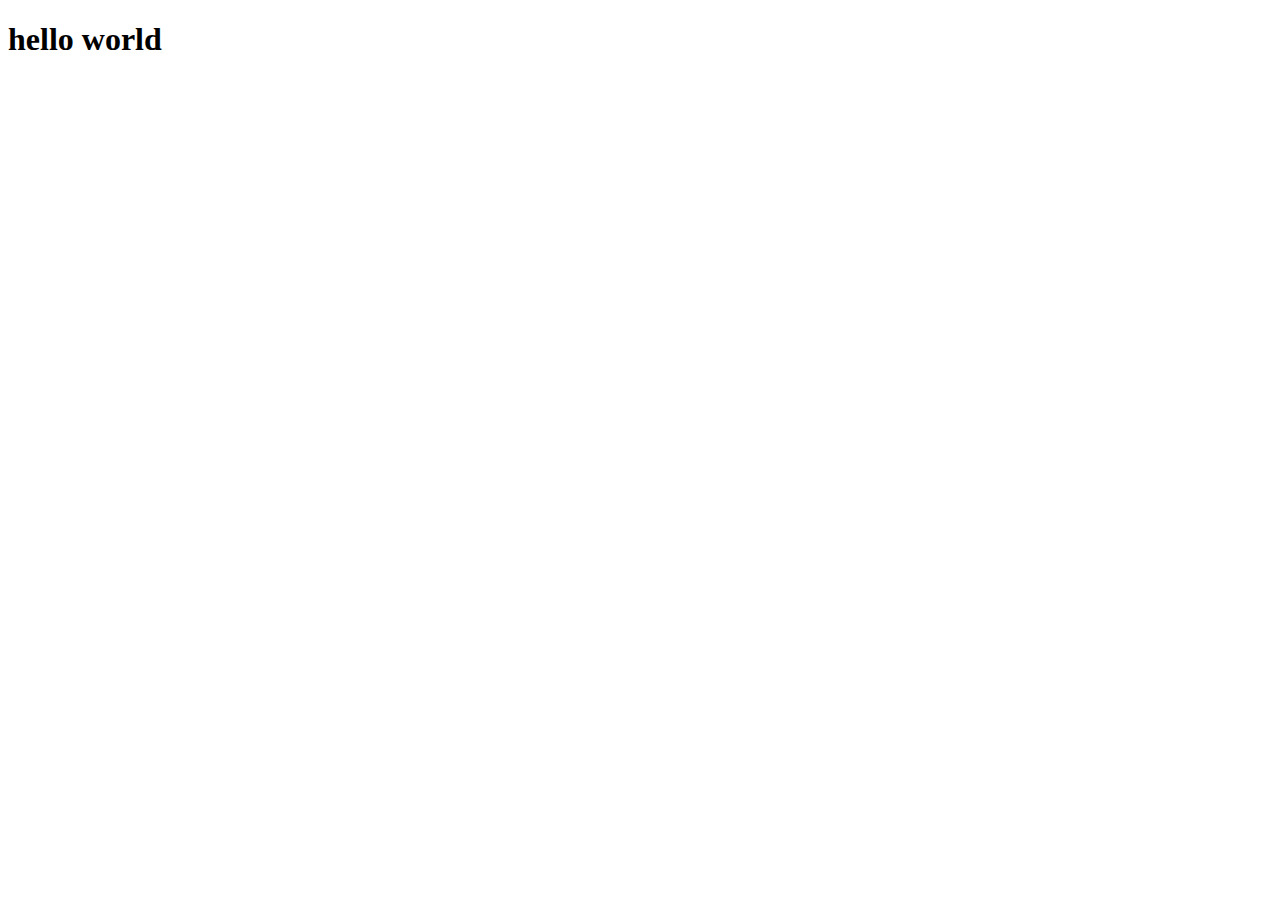
==== index.html @ 06ed914a "Create index.html" ====
<!DOCTYPE html>
<html lang="nb">
<head>
    <meta charset="UTF-8">
    <meta name="viewport" content="width=device-width, initial-scale=1.0">
    <title>Anndreas github page</title>
</head>
<body>

  <h1>hello world</h1>
    
</body>
</html>
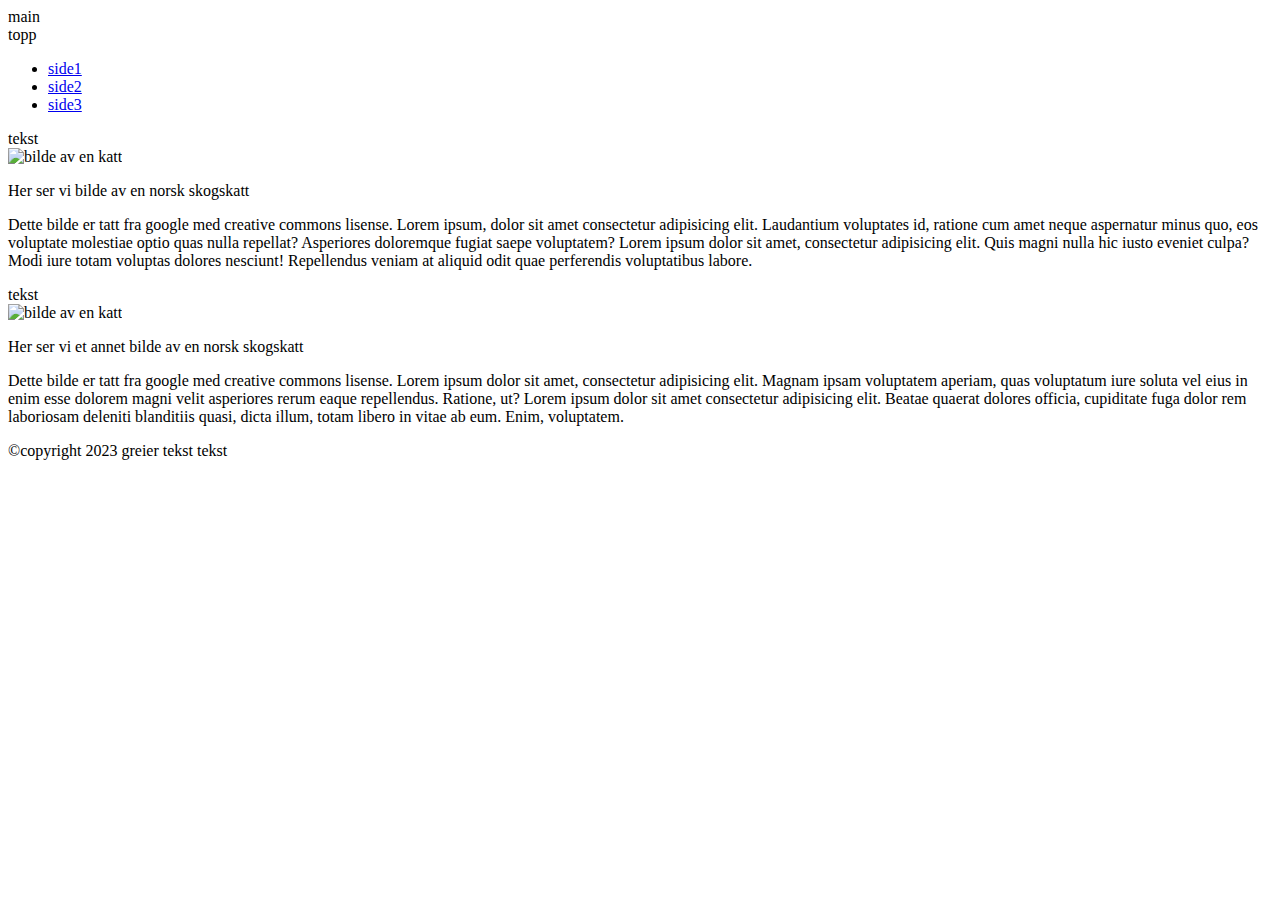
==== commit 91fee19e: "Add files via upload" ====
--- a/index.html
+++ b/index.html
@@ -3,11 +3,57 @@
 <head>
     <meta charset="UTF-8">
     <meta name="viewport" content="width=device-width, initial-scale=1.0">
-    <title>Anndreas github page</title>
+    <title>Andreasskiski hjemmeside</title>
+    <link rel="stylesheet" href="css/index.css">
 </head>
 <body>
+    <div class="main">
+        main
+        <div class="topp">
+            topp
 
-  <h1>hello world</h1>
+        </div> <!-- slutt topp -->
+        <div class="nav">
+
+            <ul>
+                <li><a href="#">side1</a></li>
+                <li><a href="#">side2</a></li>
+                <li><a href="#">side3</a></li>
+            </ul>
+
+        </div> <!-- slutt nav -->
+
+        <div class="innhold">
+            
+            <div class="artikkel">
+                tekst
+                <div class="artikkelbilde">
+            <img src="images/katt 2.jpg" alt="bilde av en katt" width="200px">
+                </div> <!--slutt img-->
+            <p> Her ser vi bilde av en norsk skogskatt </p>
+            <p> Dette bilde er tatt fra google med creative commons lisense. Lorem ipsum, dolor sit amet consectetur adipisicing elit. Laudantium voluptates id, ratione cum amet neque aspernatur minus quo, eos voluptate molestiae optio quas nulla repellat? Asperiores doloremque fugiat saepe voluptatem? 
+            Lorem ipsum dolor sit amet, consectetur adipisicing elit. Quis magni nulla hic iusto eveniet culpa? Modi iure totam voluptas dolores nesciunt! Repellendus veniam at aliquid odit quae perferendis voluptatibus labore.</p>
+            </div> <!-- slutt artikkel -->
+
+            <div class="artikkel">
+                tekst
+                <div class="artikkelbilde">
+                    <img src="images/katt 2.jpg" alt="bilde av en katt" width="200px">
+                </div> <!--slutt img-->
+                
+                <p>Her ser vi et annet bilde av en norsk skogskatt</p>
+                <p> Dette bilde er tatt fra google med creative commons lisense. Lorem ipsum dolor sit amet, consectetur adipisicing elit. Magnam ipsam voluptatem aperiam, quas voluptatum iure soluta vel eius in enim esse dolorem magni velit asperiores rerum eaque repellendus. Ratione, ut?
+                Lorem ipsum dolor sit amet consectetur adipisicing elit. Beatae quaerat dolores officia, cupiditate fuga dolor rem laboriosam deleniti blanditiis quasi, dicta illum, totam libero in vitae ab eum. Enim, voluptatem.</p>
+            </div> <!-- slutt artikkel -->
+
+        </div> <!-- slutt innhold -->
+
+        <div class="footer">
+            ©copyright 2023 greier tekst tekst
+        </div> <!-- slutt footer -->
+
+    </div> <!-- slutt main -->
+
     
 </body>
-</html>
+</html>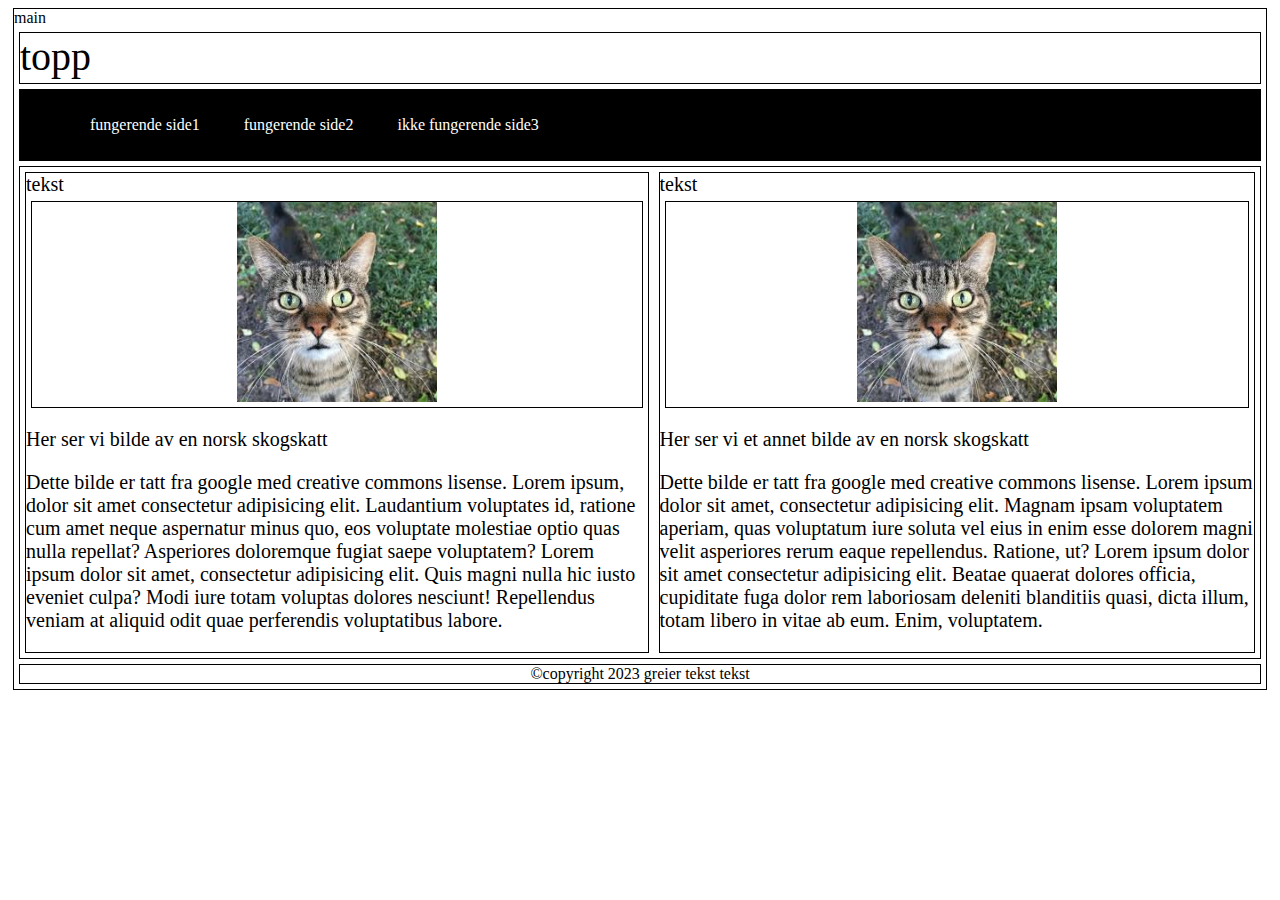
==== commit 79e9c27f: "Update index.html" ====
--- a/index.html
+++ b/index.html
@@ -16,9 +16,9 @@
         <div class="nav">
 
             <ul>
-                <li><a href="#">side1</a></li>
-                <li><a href="#">side2</a></li>
-                <li><a href="#">side3</a></li>
+                <li><a href="index">fungerende side1</a></li>
+                <li><a href="oppgave5">fungerende side2</a></li>
+                <li><a href="#">ikke fungerende side3</a></li>
             </ul>
 
         </div> <!-- slutt nav -->
@@ -56,4 +56,4 @@
 
     
 </body>
-</html>+</html>
--- a/css/index.css
+++ b/css/index.css
@@ -0,0 +1,71 @@
+div{
+    border: black 1px solid;
+    margin: 5px;
+}
+
+.topp{
+    height: 50px;
+    font-size: 40px;
+}
+
+.nav {
+    background-color: black;
+    color: white;
+    padding: 10px;
+    display: flex;
+    
+    
+}
+
+.nav li{
+    display: inline;
+    
+    
+}
+
+.nav a{
+    text-decoration: none;
+    color:white;
+    
+    
+   /*      top, right, bottom, left*/
+    padding: 30px 20px 30px 20px;
+
+    
+}
+
+.nav a:hover{
+    text-decoration: underline;
+    color: black;
+    background-color:white;
+    font-weight: bold;
+    
+}
+
+.innhold{
+    display: flex;
+    font-size: 20px;
+    
+    
+}
+
+.artikkel{
+    border: black 1px solid;
+    margin: 5px;
+}
+
+@media (max-width: 800px) {
+    .innhold {
+      flex-direction: column;
+    }
+  }
+
+
+
+.artikkelbilde{
+    text-align: center;
+}
+
+.footer{
+    text-align: center;
+}
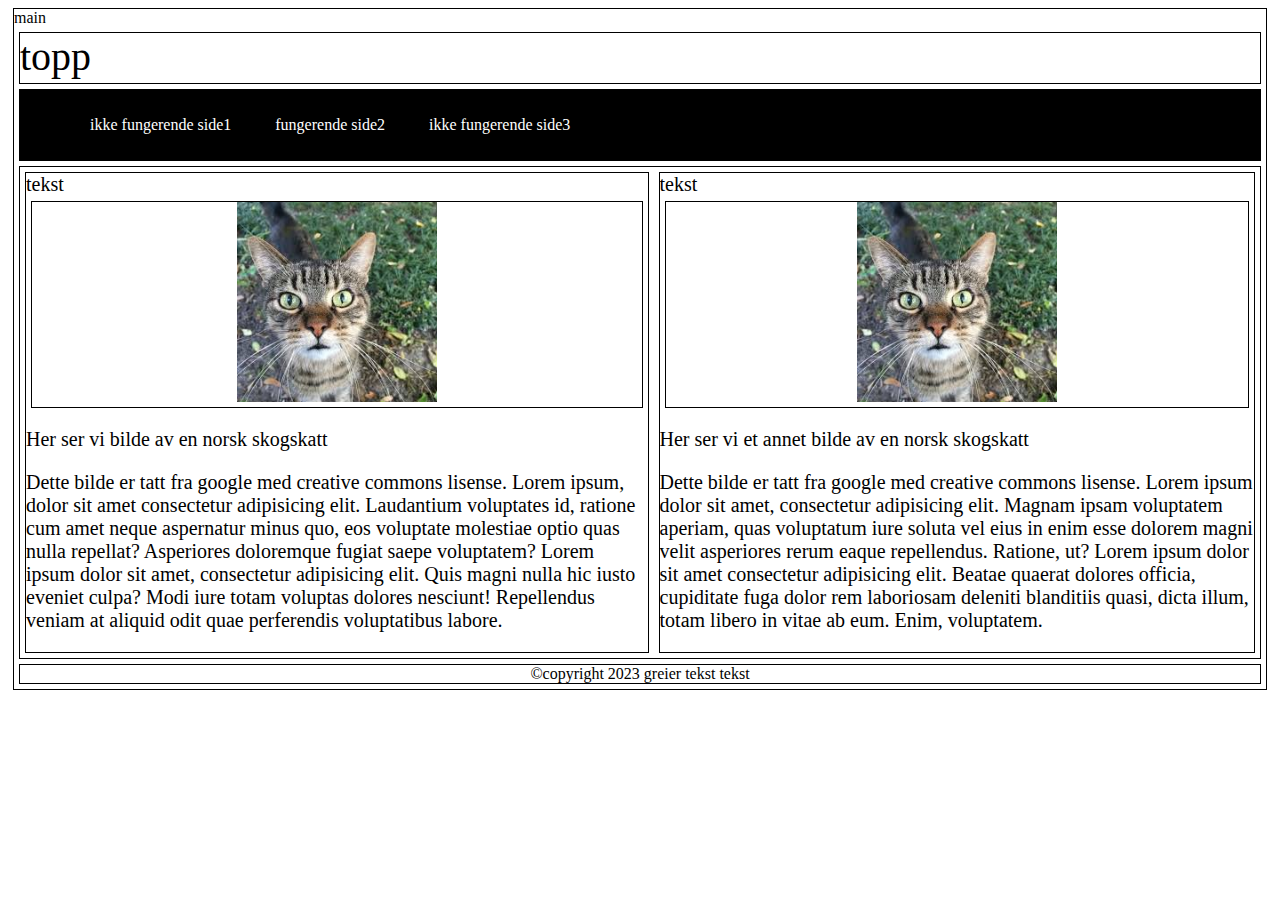
==== commit 36218d0d: "Update index.html" ====
--- a/index.html
+++ b/index.html
@@ -16,7 +16,7 @@
         <div class="nav">
 
             <ul>
-                <li><a href="index">fungerende side1</a></li>
+                <li><a href="#"> ikke fungerende side1</a></li>
                 <li><a href="oppgave5">fungerende side2</a></li>
                 <li><a href="#">ikke fungerende side3</a></li>
             </ul>
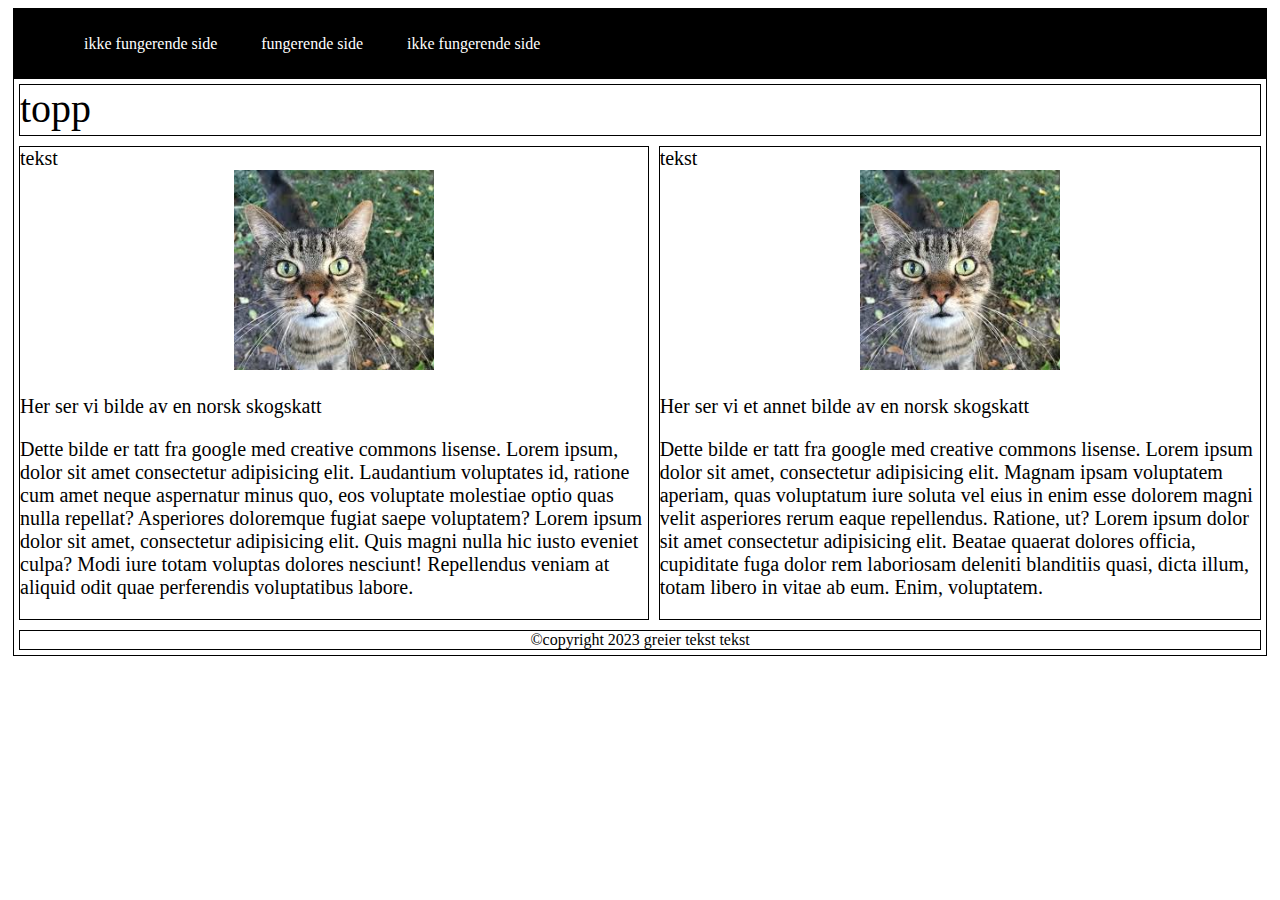
==== commit ad50e66d: "Add files via upload" ====
--- a/index.html
+++ b/index.html
@@ -8,20 +8,23 @@
 </head>
 <body>
     <div class="main">
-        main
+        
+
+        <div class="nav">
+
+            <ul>
+                <li><a href="#"> ikke fungerende side</a></li>
+                <li><a href="side1/index.html">fungerende side</a></li>
+                <li><a href="#">ikke fungerende side</a></li>
+            </ul>
+
+        </div> <!-- slutt nav -->
+
         <div class="topp">
             topp
 
         </div> <!-- slutt topp -->
-        <div class="nav">
-
-            <ul>
-                <li><a href="#"> ikke fungerende side1</a></li>
-                <li><a href="oppgave5">fungerende side2</a></li>
-                <li><a href="#">ikke fungerende side3</a></li>
-            </ul>
-
-        </div> <!-- slutt nav -->
+        
 
         <div class="innhold">
             
--- a/css/index.css
+++ b/css/index.css
@@ -1,11 +1,19 @@
-div{
+/* div{
     border: black 1px solid;
     margin: 5px;
+} 
+ */
+.main{
+    border: black 1px solid;
+    margin: 5px;
+    padding: -5px;
 }
 
 .topp{
     height: 50px;
     font-size: 40px;
+    border: black 1px solid;
+    margin: 5px;
 }
 
 .nav {
@@ -13,7 +21,8 @@
     color: white;
     padding: 10px;
     display: flex;
-    
+    position: sticky;
+    top: 0;
     
 }
 
@@ -68,4 +77,6 @@
 
 .footer{
     text-align: center;
+    border: black 1px solid;
+    margin: 5px;
 }
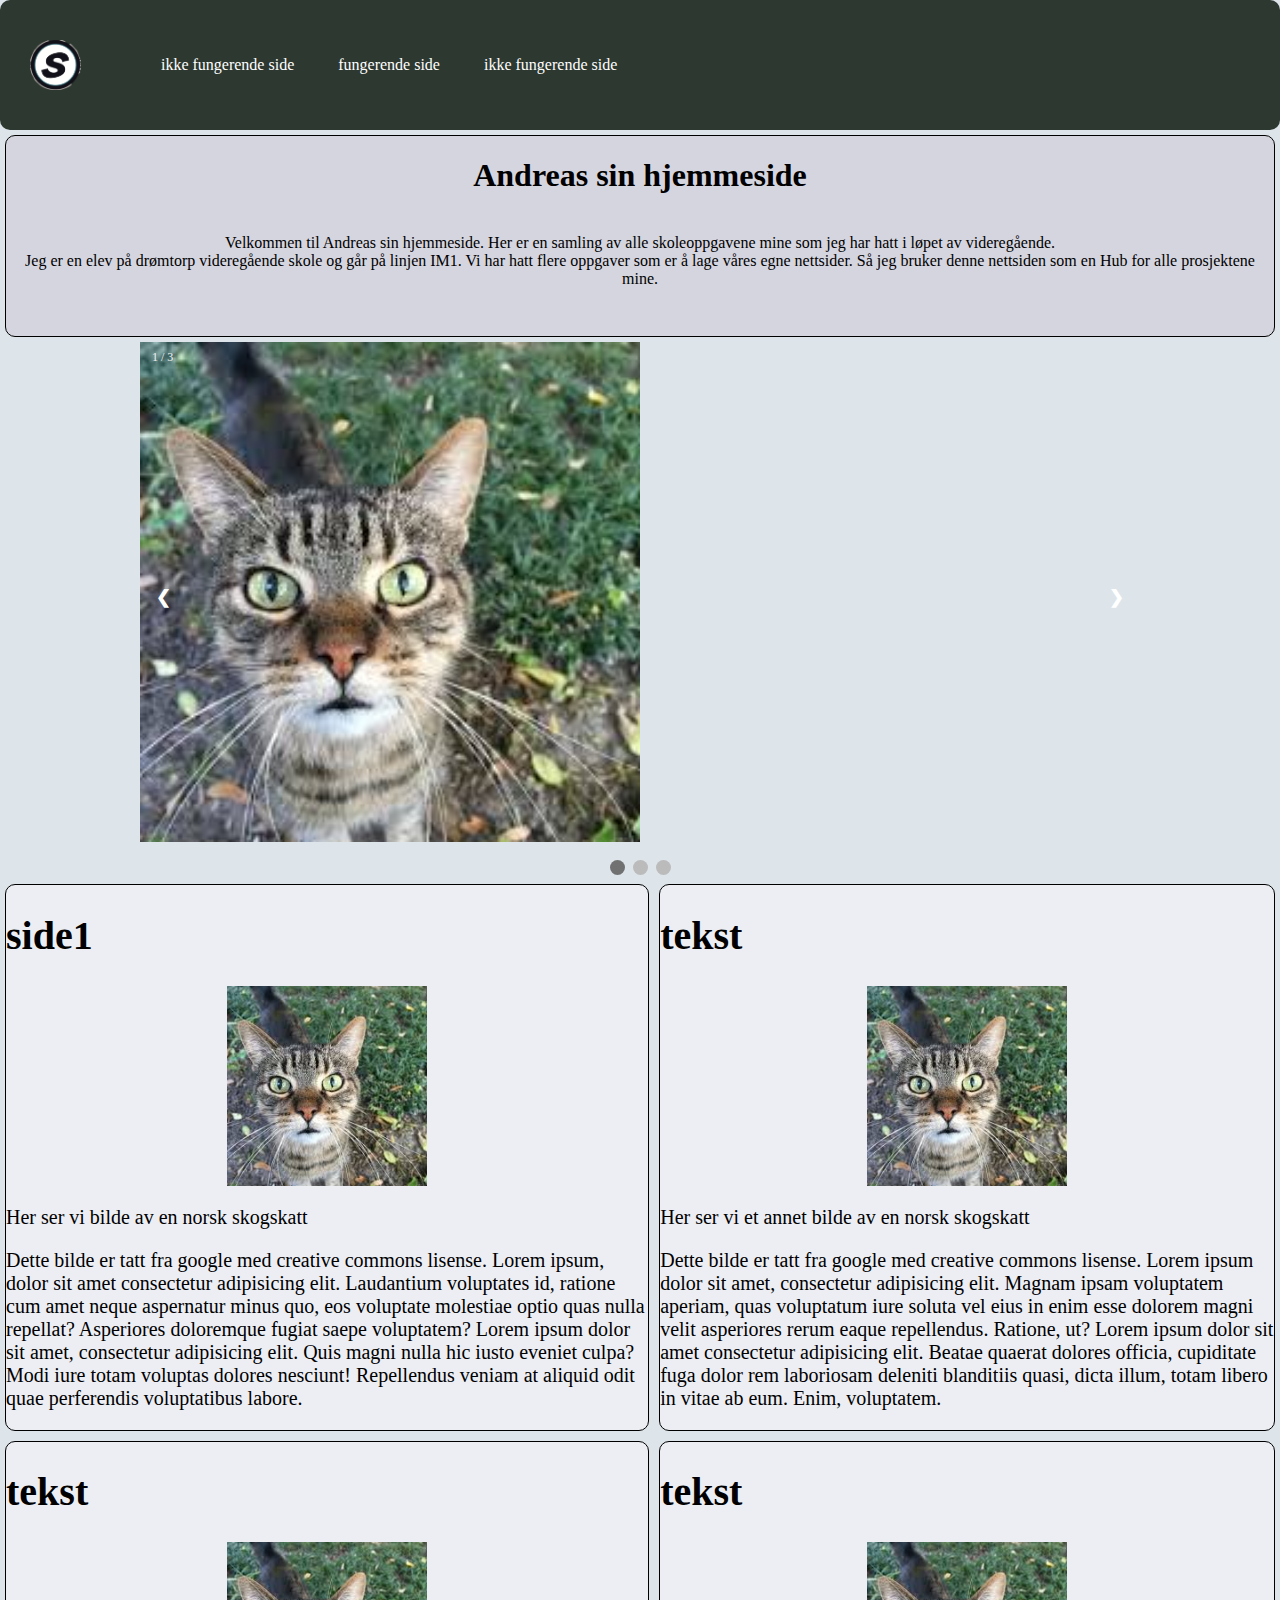
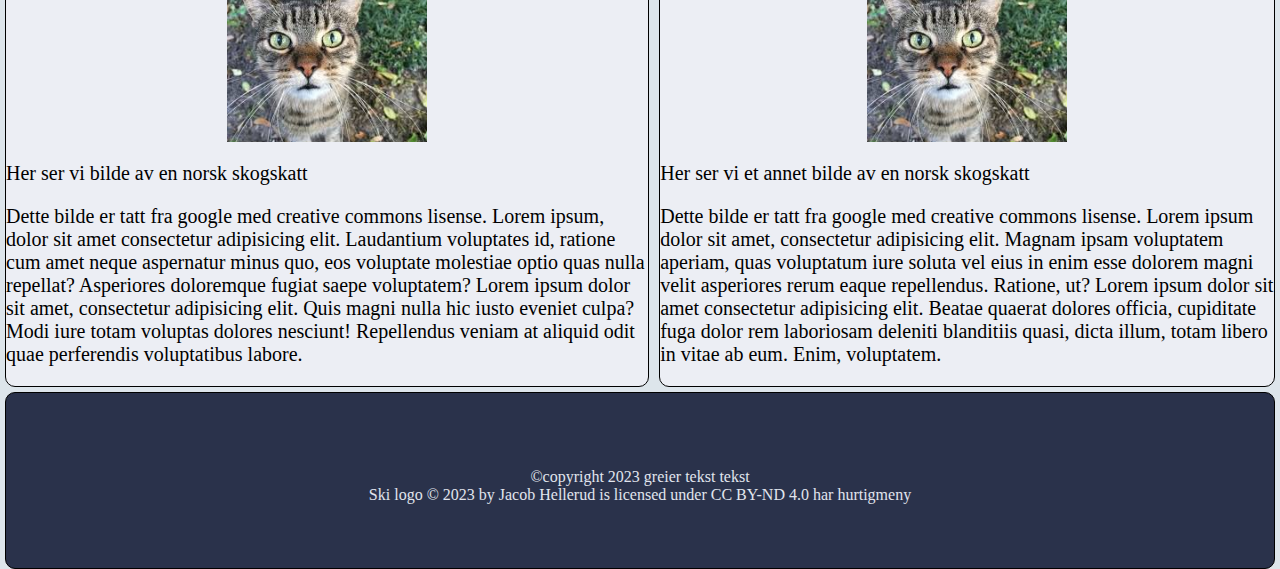
==== commit 2079b01e: "Add files via upload" ====
--- a/index.html
+++ b/index.html
@@ -11,7 +11,8 @@
         
 
         <div class="nav">
-
+            <a href="#"> <img src="images/andyyyyyy.png" alt="andreas-logo" height="50px">
+            </a>
             <ul>
                 <li><a href="#"> ikke fungerende side</a></li>
                 <li><a href="side1/index.html">fungerende side</a></li>
@@ -21,42 +22,155 @@
         </div> <!-- slutt nav -->
 
         <div class="topp">
-            topp
+            <h1>Andreas sin hjemmeside</h1>
 
+            <br>
+
+            Velkommen til Andreas sin hjemmeside. Her er en samling av alle skoleoppgavene mine som jeg har hatt i løpet av videregående. 
+            <br>
+            Jeg er en elev på drømtorp videregående skole og går på linjen IM1. Vi har hatt flere oppgaver som er å lage våres egne nettsider. Så jeg bruker denne nettsiden som en Hub for alle prosjektene mine.
+          
         </div> <!-- slutt topp -->
+
+
+
+        <div class="slideshow-container">
+
+            <div class="mySlides fade">
+              <div class="numbertext">1 / 3</div>
+              <img src="images/katt 2.jpg" style="width:500px">
+              <div class="text"></div>
+            </div>
+            
+            <div class="mySlides fade">
+              <div class="numbertext">2 / 3</div>
+              <img src="images/katt 2.jpg" style="width:500px">
+              <div class="text"></div>
+            </div>
+
+            
+            
+            <div class="mySlides fade" id="mySlides">
+              <div class="numbertext">3 / 3</div>
+              <img src="images/katt 2.jpg" style="width:500px">
+              <div class="text"></div>
+            </div>
+            
+            <a class="prev" onclick="plusSlides(-1)">❮</a>
+            <a class="next" onclick="plusSlides(1)">❯</a>
+            
+        </div> <!-- slutt slideshow-container -->
+            <br>
+            
+        <div style="text-align:center">
+              <span class="dot" onclick="currentSlide(1)"></span> 
+              <span class="dot" onclick="currentSlide(2)"></span> 
+              <span class="dot" onclick="currentSlide(3)"></span> 
+        </div>
+
+
+
+
+
         
 
         <div class="innhold">
+
             
-            <div class="artikkel">
-                tekst
-                <div class="artikkelbilde">
-            <img src="images/katt 2.jpg" alt="bilde av en katt" width="200px">
-                </div> <!--slutt img-->
-            <p> Her ser vi bilde av en norsk skogskatt </p>
-            <p> Dette bilde er tatt fra google med creative commons lisense. Lorem ipsum, dolor sit amet consectetur adipisicing elit. Laudantium voluptates id, ratione cum amet neque aspernatur minus quo, eos voluptate molestiae optio quas nulla repellat? Asperiores doloremque fugiat saepe voluptatem? 
-            Lorem ipsum dolor sit amet, consectetur adipisicing elit. Quis magni nulla hic iusto eveniet culpa? Modi iure totam voluptas dolores nesciunt! Repellendus veniam at aliquid odit quae perferendis voluptatibus labore.</p>
-            </div> <!-- slutt artikkel -->
+            <div class="underinnhold">
+                <a href="side1/index.html">
+                <div class="artikkel">
+                    <h1>side1</h1>
+                    <div class="artikkelbilde">
+                        <img src="images/katt 2.jpg" alt="bilde av en katt" width="200px">
+                    </div> <!--slutt img-->
+                    <p> Her ser vi bilde av en norsk skogskatt </p>
+                    <p> Dette bilde er tatt fra google med creative commons lisense. Lorem ipsum, dolor sit amet consectetur adipisicing elit. Laudantium voluptates id, ratione cum amet neque aspernatur minus quo, eos voluptate molestiae optio quas nulla repellat? Asperiores doloremque fugiat saepe voluptatem? 
+                    Lorem ipsum dolor sit amet, consectetur adipisicing elit. Quis magni nulla hic iusto eveniet culpa? Modi iure totam voluptas dolores nesciunt! Repellendus veniam at aliquid odit quae perferendis voluptatibus labore.</p>
+               
+                   
 
-            <div class="artikkel">
-                tekst
-                <div class="artikkelbilde">
-                    <img src="images/katt 2.jpg" alt="bilde av en katt" width="200px">
-                </div> <!--slutt img-->
+                </div> <!-- slutt artikkel -->
+                </a>
+               
+                <a href="#">
+                <div class="artikkel">
+                    <h1>tekst</h1>
+                    <div class="artikkelbilde">
+                        <img src="images/katt 2.jpg" alt="bilde av en katt" width="200px">
+                    </div> <!--slutt img-->
+                    
+                    <p>Her ser vi et annet bilde av en norsk skogskatt</p>
+                    <p> Dette bilde er tatt fra google med creative commons lisense. Lorem ipsum dolor sit amet, consectetur adipisicing elit. Magnam ipsam voluptatem aperiam, quas voluptatum iure soluta vel eius in enim esse dolorem magni velit asperiores rerum eaque repellendus. Ratione, ut?
+                    Lorem ipsum dolor sit amet consectetur adipisicing elit. Beatae quaerat dolores officia, cupiditate fuga dolor rem laboriosam deleniti blanditiis quasi, dicta illum, totam libero in vitae ab eum. Enim, voluptatem.</p>
+                </div> <!-- slutt artikkel -->
+                </a>
+
+
+            </div> <!-- slutt underinnhold -->
+
+
+
+
+
+            <div class="underinnhold">
+                <a href="#">
+                <div class="artikkel">
+                    <h1>tekst</h1>
+                    <div class="artikkelbilde">
+                        <img src="images/katt 2.jpg" alt="bilde av en katt" width="200px">
+                    </div> <!--slutt img-->
+                    <p> Her ser vi bilde av en norsk skogskatt </p>
+                    <p> Dette bilde er tatt fra google med creative commons lisense. Lorem ipsum, dolor sit amet consectetur adipisicing elit. Laudantium voluptates id, ratione cum amet neque aspernatur minus quo, eos voluptate molestiae optio quas nulla repellat? Asperiores doloremque fugiat saepe voluptatem? 
+                    Lorem ipsum dolor sit amet, consectetur adipisicing elit. Quis magni nulla hic iusto eveniet culpa? Modi iure totam voluptas dolores nesciunt! Repellendus veniam at aliquid odit quae perferendis voluptatibus labore.</p>
+               
+                   
+
+                </div> <!-- slutt artikkel -->
+                </a>
+               
+                <a href="#">
+                <div class="artikkel">
+                    <h1>tekst</h1>
+                    <div class="artikkelbilde">
+                        <img src="images/katt 2.jpg" alt="bilde av en katt" width="200px">
+                    </div> <!--slutt img-->
+                    
+                    <p>Her ser vi et annet bilde av en norsk skogskatt</p>
+                    <p> Dette bilde er tatt fra google med creative commons lisense. Lorem ipsum dolor sit amet, consectetur adipisicing elit. Magnam ipsam voluptatem aperiam, quas voluptatum iure soluta vel eius in enim esse dolorem magni velit asperiores rerum eaque repellendus. Ratione, ut?
+                    Lorem ipsum dolor sit amet consectetur adipisicing elit. Beatae quaerat dolores officia, cupiditate fuga dolor rem laboriosam deleniti blanditiis quasi, dicta illum, totam libero in vitae ab eum. Enim, voluptatem.</p>
+                </div> <!-- slutt artikkel -->
+                </a>
                 
-                <p>Her ser vi et annet bilde av en norsk skogskatt</p>
-                <p> Dette bilde er tatt fra google med creative commons lisense. Lorem ipsum dolor sit amet, consectetur adipisicing elit. Magnam ipsam voluptatem aperiam, quas voluptatum iure soluta vel eius in enim esse dolorem magni velit asperiores rerum eaque repellendus. Ratione, ut?
-                Lorem ipsum dolor sit amet consectetur adipisicing elit. Beatae quaerat dolores officia, cupiditate fuga dolor rem laboriosam deleniti blanditiis quasi, dicta illum, totam libero in vitae ab eum. Enim, voluptatem.</p>
-            </div> <!-- slutt artikkel -->
+
+            </div> <!-- slutt underinnhold -->
+
+
+            
+
 
         </div> <!-- slutt innhold -->
 
+
+
         <div class="footer">
             ©copyright 2023 greier tekst tekst
+
+            <br>
+            Ski logo © 2023 by Jacob Hellerud is licensed under CC BY-ND 4.0
+har hurtigmeny
         </div> <!-- slutt footer -->
 
     </div> <!-- slutt main -->
 
     
+
+<!-- testtest -->
+
+
+
+
+
+<script src="slideshow.js"></script>  
 </body>
 </html>
--- a/css/index.css
+++ b/css/index.css
@@ -1,82 +1,237 @@
-/* div{
+body{
+    background-color: rgb(221, 229, 235);
+}
+
+
+
+div{
+    /* border: black 1px solid;
+    margin: 5px; */
+    border-radius: 10px;
+} 
+ 
+.main{
+    /* border: black 1px solid; */
+    margin: -8px;
+   /*  padding: -5px; */
+}
+
+.topp {
+    min-height: 200px;
     border: black 1px solid;
     margin: 5px;
-} 
- */
-.main{
-    border: black 1px solid;
-    margin: 5px;
-    padding: -5px;
-}
-
-.topp{
-    height: 50px;
-    font-size: 40px;
-    border: black 1px solid;
-    margin: 5px;
+    text-align: center;
+    background-color: rgb(213, 213, 223);
+    
 }
 
 .nav {
-    background-color: black;
+    background-color:#2d3830;
     color: white;
     padding: 10px;
     display: flex;
     position: sticky;
     top: 0;
-    
-}
-
-.nav li{
+    z-index: 2;
+    align-items: center;
+    
+}
+
+.nav a{
+    border-radius: 100px;
+}
+
+.nav li {
     display: inline;
-    
-    
-}
-
-.nav a{
+
+
+}
+
+.nav a {
     text-decoration: none;
-    color:white;
-    
-    
-   /*      top, right, bottom, left*/
+    color: white;
+
+
+    /*      top, right, bottom, left*/
     padding: 30px 20px 30px 20px;
 
-    
-}
-
-.nav a:hover{
+
+}
+
+.nav a:hover {
     text-decoration: underline;
     color: black;
-    background-color:white;
+    background-color: white;
     font-weight: bold;
-    
-}
-
-.innhold{
+
+}
+
+.innhold {
+    display: flex;
+    flex-direction: row;
+}
+
+@media (max-width: 1500px) {
+    .innhold {
+        flex-direction: column;
+    }
+}
+
+.underinnhold {
     display: flex;
     font-size: 20px;
     
-    
-}
-
-.artikkel{
+}
+
+.underinnhold a {
+    text-decoration: none;
+    color: black;
+}
+
+.artikkel {
     border: black 1px solid;
     margin: 5px;
+    background-color: #eceef4;
+    
+    
 }
 
 @media (max-width: 800px) {
-    .innhold {
-      flex-direction: column;
+    .underinnhold {
+        flex-direction: column;
     }
-  }
-
-
-
-.artikkelbilde{
+}
+
+
+
+
+.artikkelbilde {
     text-align: center;
 }
 
-.footer{
+.footer {
     text-align: center;
     border: black 1px solid;
     margin: 5px;
-}
+    background-color: #2A324B;
+    color: #E1E5EE;
+    min-height: 100px;
+    padding-top: 75px;
+    margin-top: auto;
+    margin-bottom: auto;
+}
+
+
+
+
+
+
+/* test */
+
+.mySlides {display: none}
+img {vertical-align: middle;}
+
+/* Slideshow container */
+.slideshow-container {
+  max-width: 1000px;
+  position: relative;
+  margin: auto;
+  
+}
+
+.mySlides .fade {
+    z-index: 1;
+    
+}
+
+
+
+
+/* Next & previous buttons */
+.prev, .next {
+  cursor: pointer;
+  position: absolute;
+  top: 50%;
+  width: auto;
+  padding: 16px;
+  margin-top: -22px;
+  color: white;
+  font-weight: bold;
+  font-size: 18px;
+  transition: 0.6s ease;
+  border-radius: 0 3px 3px 0;
+  user-select: none;
+}
+
+
+/* Position the "next button" to the right */
+.next {
+  right: 0;
+  border-radius: 3px 0 0 3px;
+}
+
+/* On hover, add a black background color with a little bit see-through */
+.prev:hover, .next:hover {
+  background-color: rgba(0,0,0,0.8);
+}
+
+/* Caption text */
+.text {
+  color:black;
+  font-size: 30px;
+  padding: 8px 12px;
+  position: absolute;
+  bottom: 8px;
+  width: 100%;
+  text-align: center;
+  
+  
+  
+}
+
+/* Number text (1/3 etc) */
+.numbertext {
+  color: #f2f2f2;
+  font-size: 12px;
+  padding: 8px 12px;
+  position: absolute;
+  top: 0;
+}
+
+/* The dots/bullets/indicators */
+.dot {
+  cursor: pointer;
+  height: 15px;
+  width: 15px;
+  margin: 0 2px;
+  background-color: #bbb;
+  border-radius: 50%;
+  display: inline-block;
+  transition: background-color 0.6s ease;
+}
+
+.active, .dot:hover {
+  background-color: #717171;
+}
+
+/* Fading animation */
+.fade {
+  animation-name: fade;
+  animation-duration: 1.5s;
+}
+
+@keyframes fade {
+  from {opacity: .4} 
+  to {opacity: 1}
+}
+
+/* On smaller screens, decrease text size */
+@media only screen and (max-width: 300px) {
+  .prev, .next,.text {font-size: 11px}
+}
+
+@media (max-width:1000px ){
+    .slideshow-container,.dot {
+        display:none;
+    }
+}